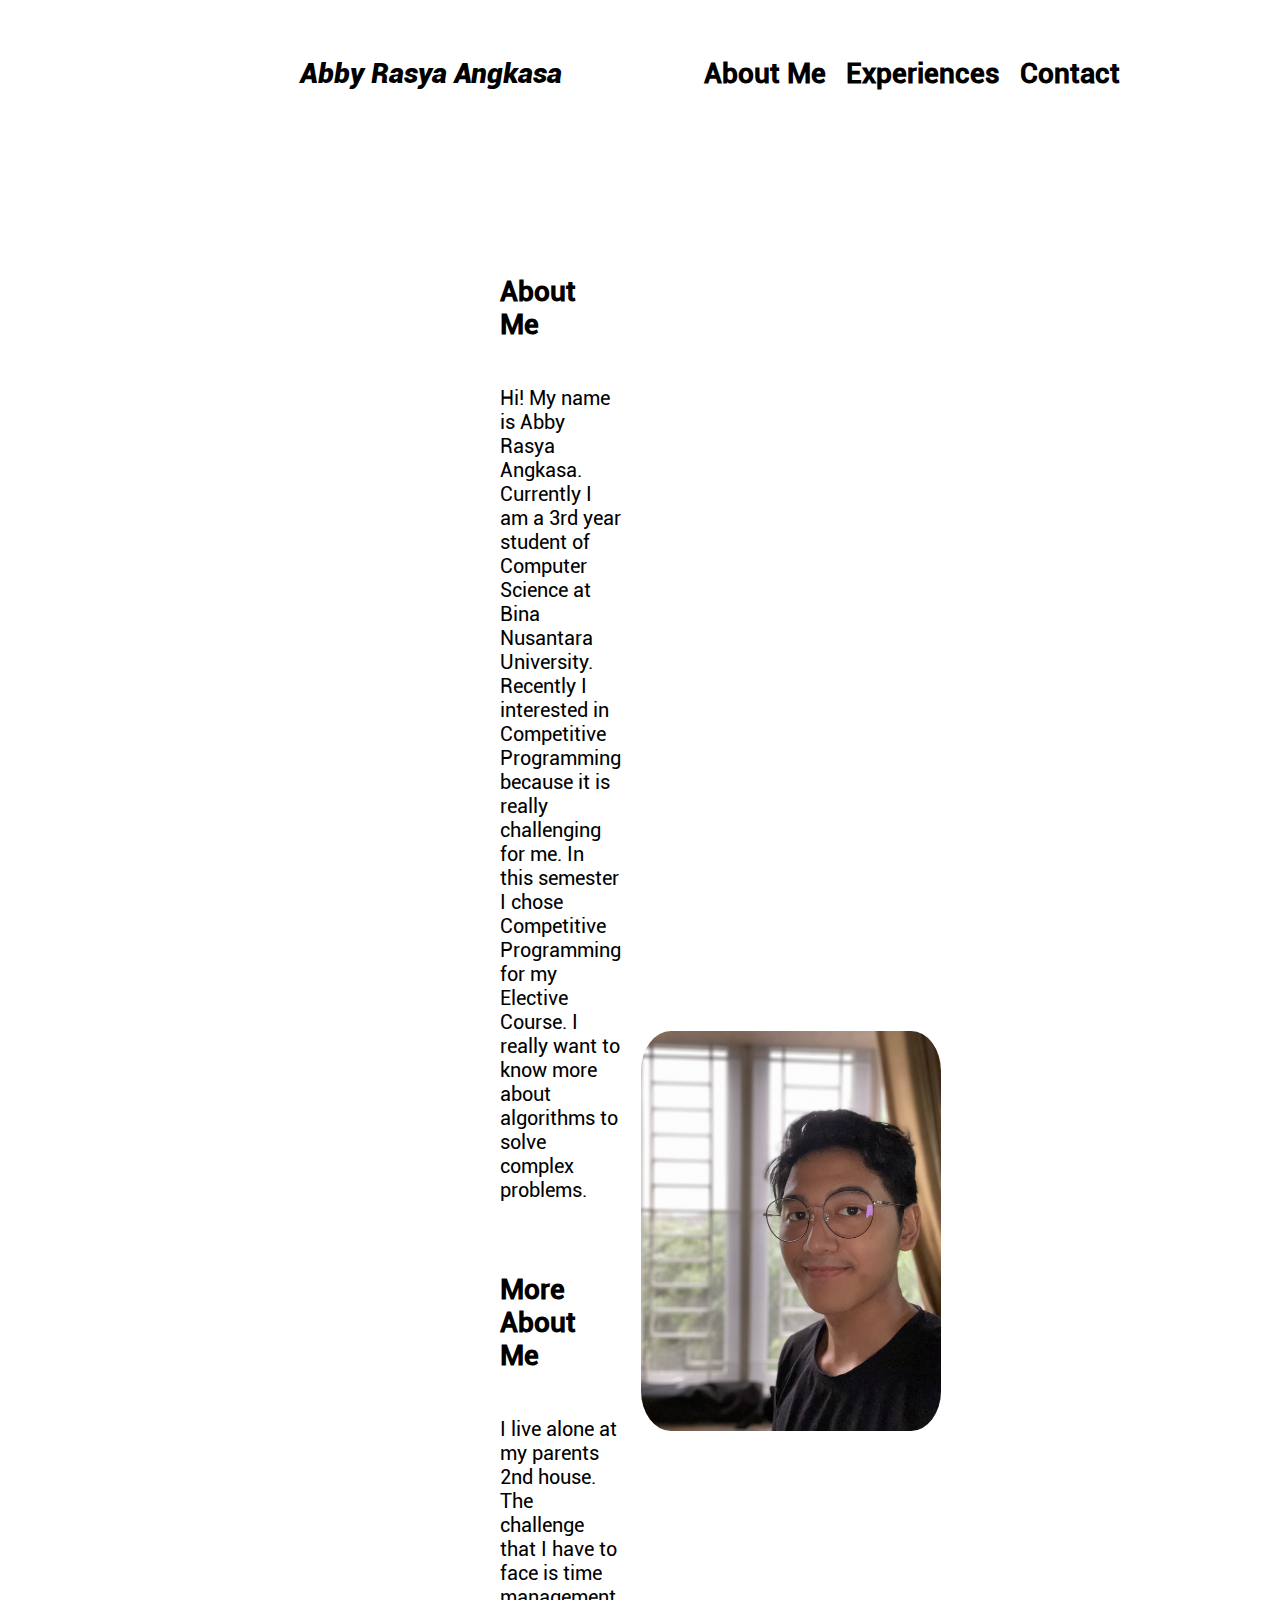
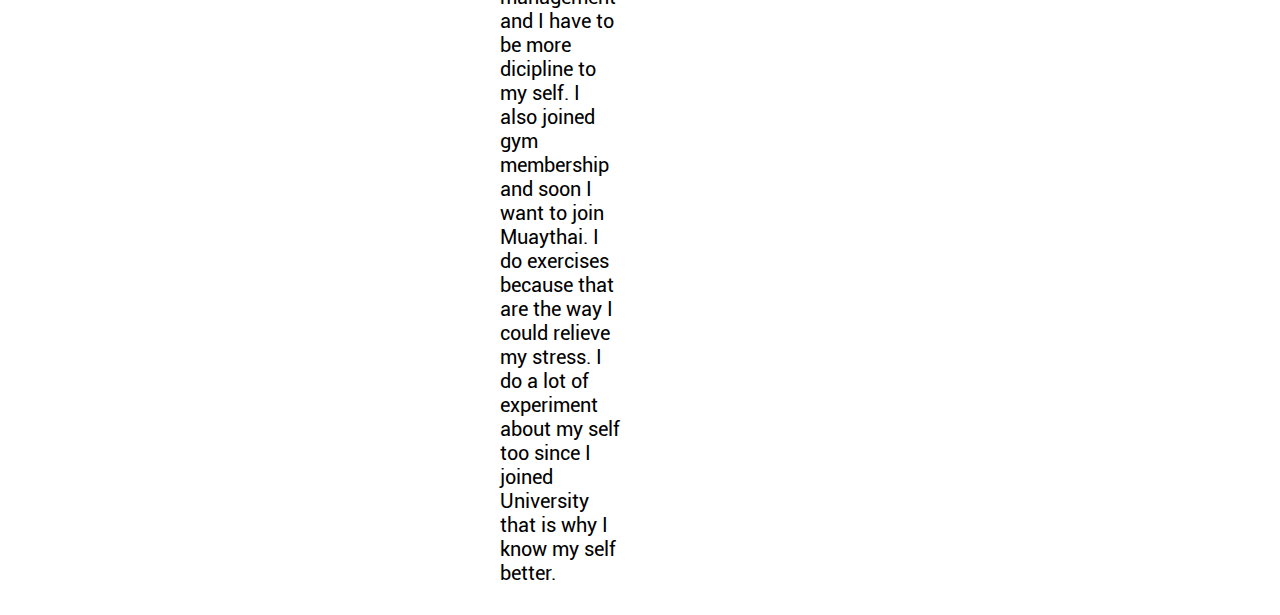
==== index.html @ 7641025c "Add files via upload" ====
<!DOCTYPE html>
<html lang="en">
<head>
  <meta charset="UTF-8">
  <meta http-equiv="X-UA-Compatible" content="IE=edge">
  <meta name="viewport" content="width=device-width, initial-scale=1.0">
  <title>King of Mager</title>

  <link rel="stylesheet" href="../css/style.css">

</head>
<body>
  
  <header>
    <div id="name">
      <h1>
        Abby Rasya Angkasa
      </h1>
    </div>

    <div id="header-menu">
      <h1>
        <ul>
          <li><a href="index.html">About Me</a></li>
          <li><a href="experiences.html">Experiences</a></li>
          <li><a href="contact.html">Contact</a></li>
        </ul>
      </h1>

    </div>

  </header>

  <div id="content1">
    <div id="about-me-text">
      <h1>
        About Me
      </h1>
      <p>
        Hi! My name is Abby Rasya Angkasa. Currently I am a 3rd year student of Computer Science 
        at Bina Nusantara University. Recently I interested in Competitive Programming because it is really
        challenging for me. In this semester I chose Competitive Programming for my Elective Course. 
        I really want to know more about algorithms to solve complex problems.
      </p>
      <br><br>
      <h1>
        More About Me
      </h1>
      <p>
        I live alone at my parents 2nd house. The challenge that I have to face is time management and I have to be
        more dicipline to my self. I also joined gym membership and soon I want to join Muaythai. I do exercises because
        that are the way I could relieve my stress. I do a lot of experiment about my self too since I joined University
        that is why I know my self better.
      </p>
    </div>
    <div id="about-me-photo">
      <img src="/res/myFoto.jpg" alt="Abby Rasya Photo">
    </div>
  </div>

</body>
<script src="../js/script.js"></script>
</html>
---- css/style.css ----
@font-face {
  font-family: Roboto;
  src: url(../res/Roboto-Regular.ttf) format('woff');
  font-style: normal;
  font-weight: 200;
}

@font-face {
  font-family: Roboto;
  src: url(../res/Roboto-Italic.ttf) format('woff');
  font-style: italic;
  font-weight: 200;
}

@font-face {
  font-family: Roboto;
  src: url(../res/Roboto-Medium.ttf) format('woff');
  font-style: normal;
  font-weight: 400;
}

@font-face {
  font-family: Roboto;
  src: url(../res/Roboto-MediumItalic.ttf) format('woff');
  font-style: italic;
  font-weight: 400;
}

@font-face {
  font-family: Roboto;
  src: url(../res/Roboto-Black.ttf) format ('woff');
  font-style: normal;
  font-weight: 600;
}

@font-face {
  font-family: Roboto;
  src: url(../res/Roboto-BlackItalic.ttf) format('woff');
  font-style: italic;
  font-weight: 600;
}

body {
  margin: 0;
  font-size: 14px;
}

header {
  margin: 0;
  display: flex;
  justify-content: space-between;
}

#name {
  font-family: Roboto;
  font-weight: 600;
  font-style: italic;
  display: flex;
  padding: 10px;
  padding-left: 300px;
  justify-content: center;
  align-items: center;
}

#header-menu {
  font-family: Roboto;
  font-weight: 600;
  font-style: normal;
  display: flex;
  margin: 0;
  padding: 0;
  justify-content: center;
  align-items: center;
  margin-right: 150px;
}

#header-menu ul {
  display: flex;
  justify-content: center;
  align-items: center;
}

#header-menu li {
  list-style-type: none;
  margin: 10px;
}

#header-menu li a {
  color: black;
  text-decoration: none;
}

#content1 {
  display: flex;
  justify-content: space-between;
  margin-top: 100px;
}

#about-me-text {
  font-family: Roboto;
  font-weight: 200;
  font-style: normal;
  margin: 10px;
  margin-left: 500px;
  display: flex;
  align-items: flex-start;
  justify-content: center;
  flex-direction: column;
}

#about-me-text h1 {
  margin-bottom: 25px;
  font-family: Roboto;
  font-weight: 600;
  font-style: normal;
}

#about-me-text p {
  font-size: 20px;
}

#about-me-photo { 
  display: flex;
  justify-content: center;
  align-items: center;
  margin: 10px;
  margin-right: 500px;
}

#about-me-photo img {
  display: flex;
  margin: 0;
  border-radius: 10%;
  width: 300px;
  height: 400px;
}

#exp {
  font-family: Roboto;
  display: flex;
  margin: 0;
  margin-top: 100px;
  margin-bottom: 100px;
  flex-direction: column-reverse;
}

#exp-1, #exp-2, #exp-3, #exp-4 {
  margin: 0;
  margin-left: 400px;
  margin-right: 400px;
  margin-bottom: 50px;
  display: flex;
  flex-direction: column;
}

#exp-1 h1, #exp-2 h1, #exp-3 h1, #exp-4 h1 {
  font-style: normal;
  font-weight: 600;
  margin: 0;
}

#exp-1 p, #exp-2 p, #exp-3 p, #exp-4 p {
  font-style: normal;
  font-weight: 200;
  width: 500px;
  font-size: 18px;
  margin: 0;
  margin-left: 50px;
}

#linkedIn {
  display: flex;
  flex-direction: column;
  justify-content: center;
  align-items: center;
  margin: 0;
  height: 500px;

  font-family: Roboto;
  font-weight: normal;
  font-size: 600;
  font-size: 20px;

}

#linkedIn img {
  width: 100px;
  margin-bottom: 15px;
}
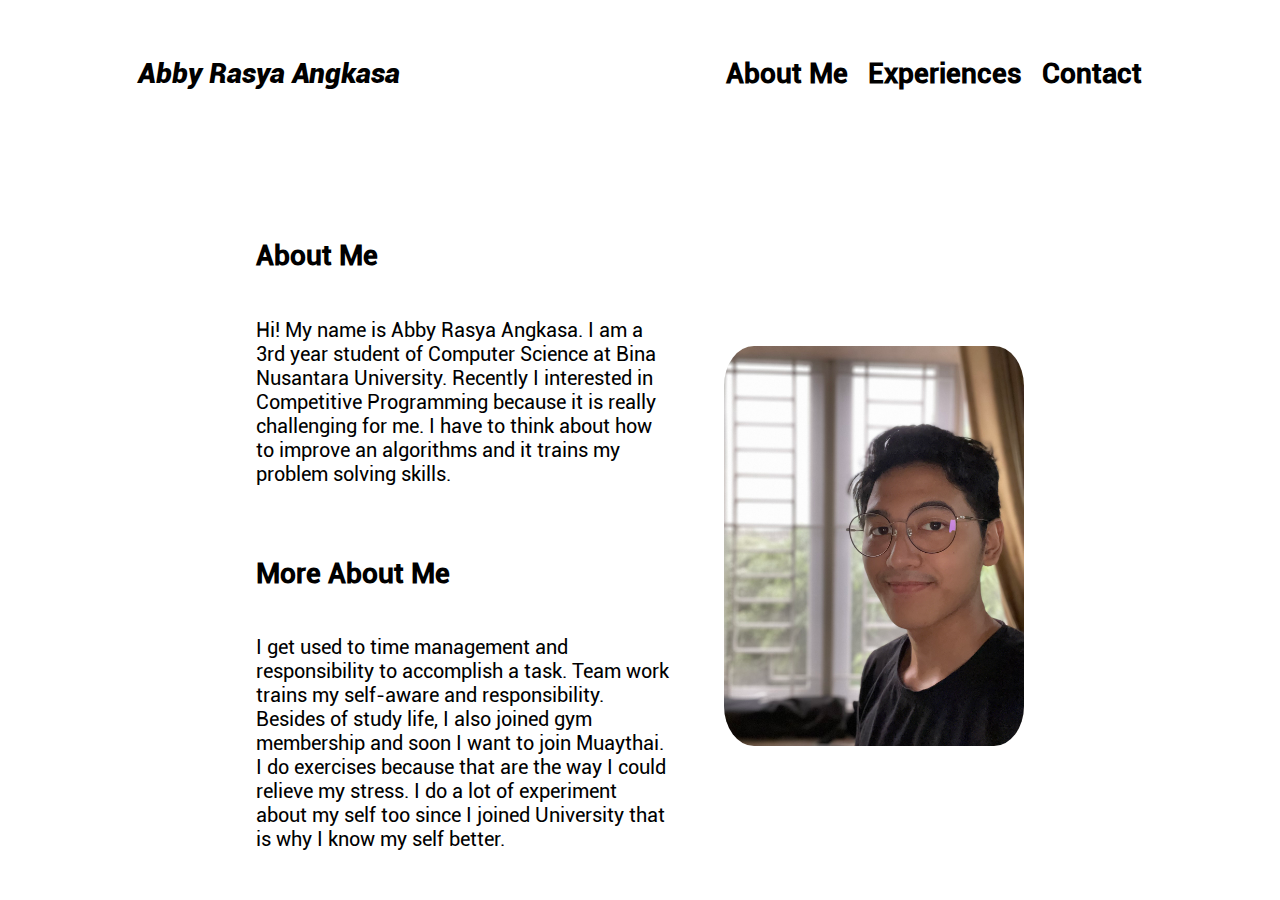
==== commit 1af7e98a: "Update index.html" ====
--- a/index.html
+++ b/index.html
@@ -4,7 +4,7 @@
   <meta charset="UTF-8">
   <meta http-equiv="X-UA-Compatible" content="IE=edge">
   <meta name="viewport" content="width=device-width, initial-scale=1.0">
-  <title>King of Mager</title>
+  <title>Abby's Portofolio</title>
 
   <link rel="stylesheet" href="../css/style.css">
 
@@ -37,20 +37,20 @@
         About Me
       </h1>
       <p>
-        Hi! My name is Abby Rasya Angkasa. Currently I am a 3rd year student of Computer Science 
+        Hi! My name is Abby Rasya Angkasa. I am a 3rd year student of Computer Science 
         at Bina Nusantara University. Recently I interested in Competitive Programming because it is really
-        challenging for me. In this semester I chose Competitive Programming for my Elective Course. 
-        I really want to know more about algorithms to solve complex problems.
+        challenging for me. I have to think about how to improve an algorithms and it trains my problem
+        solving skills. 
       </p>
       <br><br>
       <h1>
         More About Me
       </h1>
       <p>
-        I live alone at my parents 2nd house. The challenge that I have to face is time management and I have to be
-        more dicipline to my self. I also joined gym membership and soon I want to join Muaythai. I do exercises because
-        that are the way I could relieve my stress. I do a lot of experiment about my self too since I joined University
-        that is why I know my self better.
+        I get used to time management and responsibility to accomplish a task. Team work trains my
+        self-aware and responsibility. Besides of study life, I also joined gym membership and soon 
+        I want to join Muaythai. I do exercises because that are the way I could relieve my stress. 
+        I do a lot of experiment about my self too since I joined University that is why I know my self better.
       </p>
     </div>
     <div id="about-me-photo">
@@ -60,4 +60,4 @@
 
 </body>
 <script src="../js/script.js"></script>
-</html>+</html>
--- a/css/style.css
+++ b/css/style.css
@@ -57,7 +57,7 @@
   font-style: italic;
   display: flex;
   padding: 10px;
-  padding-left: 300px;
+  margin-left: 10vw;
   justify-content: center;
   align-items: center;
 }
@@ -71,13 +71,14 @@
   padding: 0;
   justify-content: center;
   align-items: center;
-  margin-right: 150px;
+  margin-right: 10vw;
 }
 
 #header-menu ul {
   display: flex;
   justify-content: center;
   align-items: center;
+  padding: 0;
 }
 
 #header-menu li {
@@ -93,7 +94,7 @@
 #content1 {
   display: flex;
   justify-content: space-between;
-  margin-top: 100px;
+  margin-top: 5vw;
 }
 
 #about-me-text {
@@ -101,7 +102,8 @@
   font-weight: 200;
   font-style: normal;
   margin: 10px;
-  margin-left: 500px;
+  margin-left: 20vw;
+  margin-right: 2vw;
   display: flex;
   align-items: flex-start;
   justify-content: center;
@@ -109,7 +111,7 @@
 }
 
 #about-me-text h1 {
-  margin-bottom: 25px;
+  margin-bottom: 2vw;
   font-family: Roboto;
   font-weight: 600;
   font-style: normal;
@@ -124,14 +126,15 @@
   justify-content: center;
   align-items: center;
   margin: 10px;
-  margin-right: 500px;
+  margin-right: 20vw;
+  margin-left: 2vw;
 }
 
 #about-me-photo img {
   display: flex;
   margin: 0;
   border-radius: 10%;
-  width: 300px;
+  width: auto;
   height: 400px;
 }
 
@@ -139,15 +142,15 @@
   font-family: Roboto;
   display: flex;
   margin: 0;
-  margin-top: 100px;
-  margin-bottom: 100px;
+  margin-top: 2vw;
+  margin-bottom: 2vw;
   flex-direction: column-reverse;
 }
 
 #exp-1, #exp-2, #exp-3, #exp-4 {
   margin: 0;
-  margin-left: 400px;
-  margin-right: 400px;
+  margin-left: 15vw;
+  margin-right: 15vw;
   margin-bottom: 50px;
   display: flex;
   flex-direction: column;
@@ -156,6 +159,7 @@
 #exp-1 h1, #exp-2 h1, #exp-3 h1, #exp-4 h1 {
   font-style: normal;
   font-weight: 600;
+  font-size: 2vw;
   margin: 0;
 }
 
@@ -187,3 +191,110 @@
   width: 100px;
   margin-bottom: 15px;
 }
+
+@media screen and (max-width: 1250px) {
+  #about-me-text p {
+    font-size: 16px;
+  }
+
+  #about-me-photo img {
+    height: 350px;
+  }
+
+  #exp-1, #exp-2, #exp-3, #exp-4 {
+    margin-left: 200px;
+    margin-right: 200px;
+  }
+
+  #exp-1 h1, #exp-2 h1, #exp-3 h1, #exp-4 h1 {
+    font-size: 1.7vw;
+  }
+
+}
+
+@media screen and (max-width: 1000px) {
+  #name {
+    font-size: 1vw;
+  }
+
+  #header-menu {
+    font-size: 1vw;
+  }
+
+  #about-me-text h1 {
+    font-size: 2vw;
+  }
+  
+  #about-me-text p {
+    font-size: 1.5vw;
+  }
+
+  #about-me-photo img {
+    height: 30vw;
+  }
+
+  #exp-1, #exp-2, #exp-3, #exp-4 {
+    margin-left: 16vw;
+    margin-right: 16vw;
+  }
+
+  #exp-1 h1, #exp-2 h1, #exp-3 h1, #exp-4 h1 {
+    font-size: 2vw;
+  }
+
+  #exp-1 p, #exp-2 p, #exp-3 p, #exp-4 p {
+    font-size: 2vw;
+  }
+
+}
+
+@media screen and (max-width: 800px) {
+  #name {
+    margin-left: 4vw;
+    font-size: 1.5vw;
+  }
+
+  #header-menu {
+    margin-right: 4vw;
+    font-size: 1.5vw;
+  }
+
+  #about-me-text {
+    margin-left: 10vw;
+  }
+
+  #about-me-text h1 {
+    font-size: 2.5vw;
+  }
+  
+  #about-me-text p {
+    font-size: 2vw;
+  }
+
+  #about-me-photo {
+    margin-right: 10vw;
+  }
+
+  #about-me-photo img {
+    height: 40vw;
+  }
+
+  #exp-1, #exp-2, #exp-3, #exp-4 {
+    margin-left: 12vw;
+    margin-right: 12vw;
+  }
+
+  #exp-1 h1, #exp-2 h1, #exp-3 h1, #exp-4 h1 {
+    font-size: 4vw;
+  }
+
+  #exp-1 p, #exp-2 p, #exp-3 p, #exp-4 p {
+    width: 45vw;
+    font-size: 2.5vw;
+  }
+
+  #linkedIn img {
+    width: 20vw;
+    margin-bottom: 15px;
+  }
+}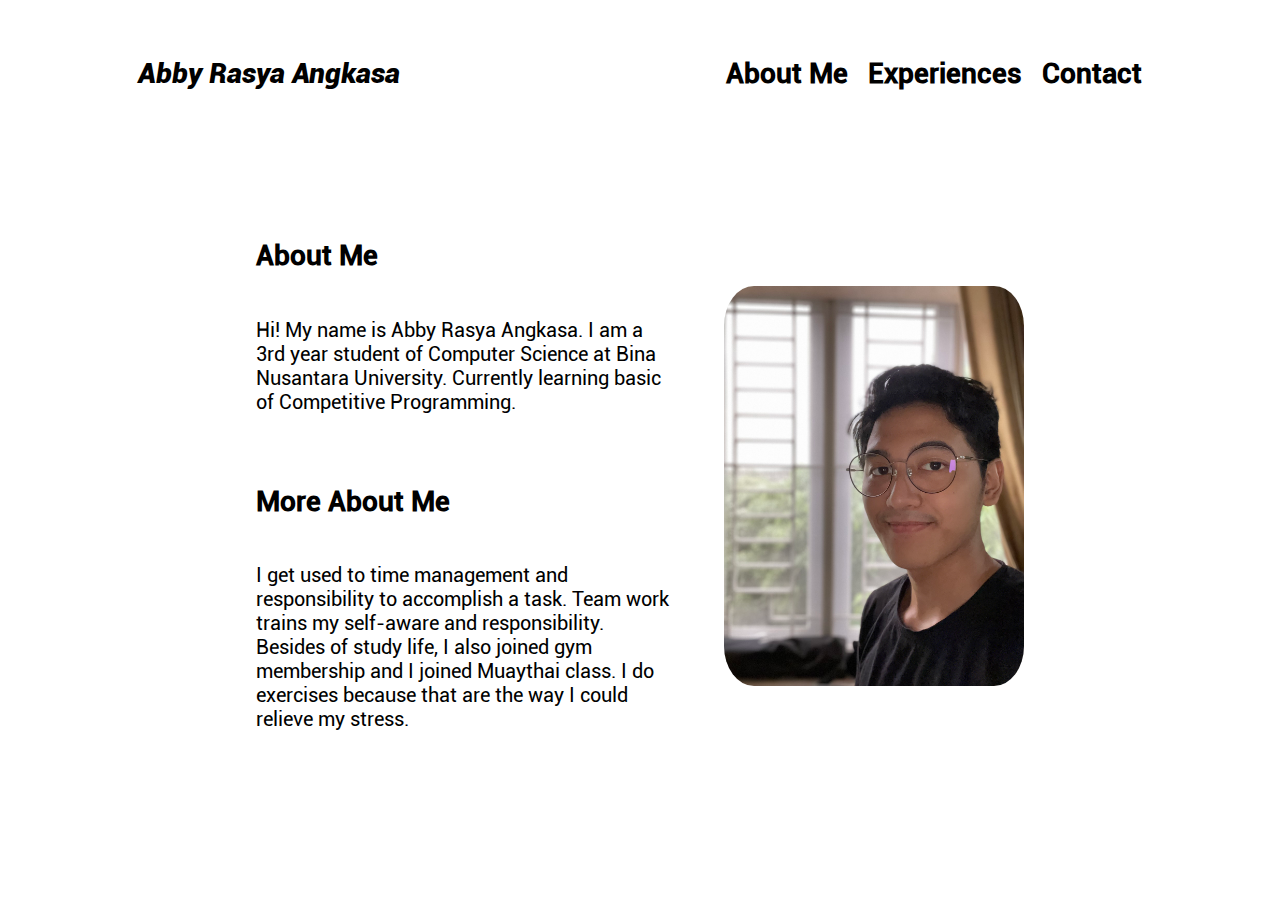
==== commit f1fb9b57: "Update index.html" ====
--- a/index.html
+++ b/index.html
@@ -38,9 +38,8 @@
       </h1>
       <p>
         Hi! My name is Abby Rasya Angkasa. I am a 3rd year student of Computer Science 
-        at Bina Nusantara University. Recently I interested in Competitive Programming because it is really
-        challenging for me. I have to think about how to improve an algorithms and it trains my problem
-        solving skills. 
+        at Bina Nusantara University. Currently learning basic of Competitive Programming.
+
       </p>
       <br><br>
       <h1>
@@ -48,9 +47,8 @@
       </h1>
       <p>
         I get used to time management and responsibility to accomplish a task. Team work trains my
-        self-aware and responsibility. Besides of study life, I also joined gym membership and soon 
-        I want to join Muaythai. I do exercises because that are the way I could relieve my stress. 
-        I do a lot of experiment about my self too since I joined University that is why I know my self better.
+        self-aware and responsibility. Besides of study life, I also joined gym membership and  
+        I joined Muaythai class. I do exercises because that are the way I could relieve my stress.
       </p>
     </div>
     <div id="about-me-photo">
